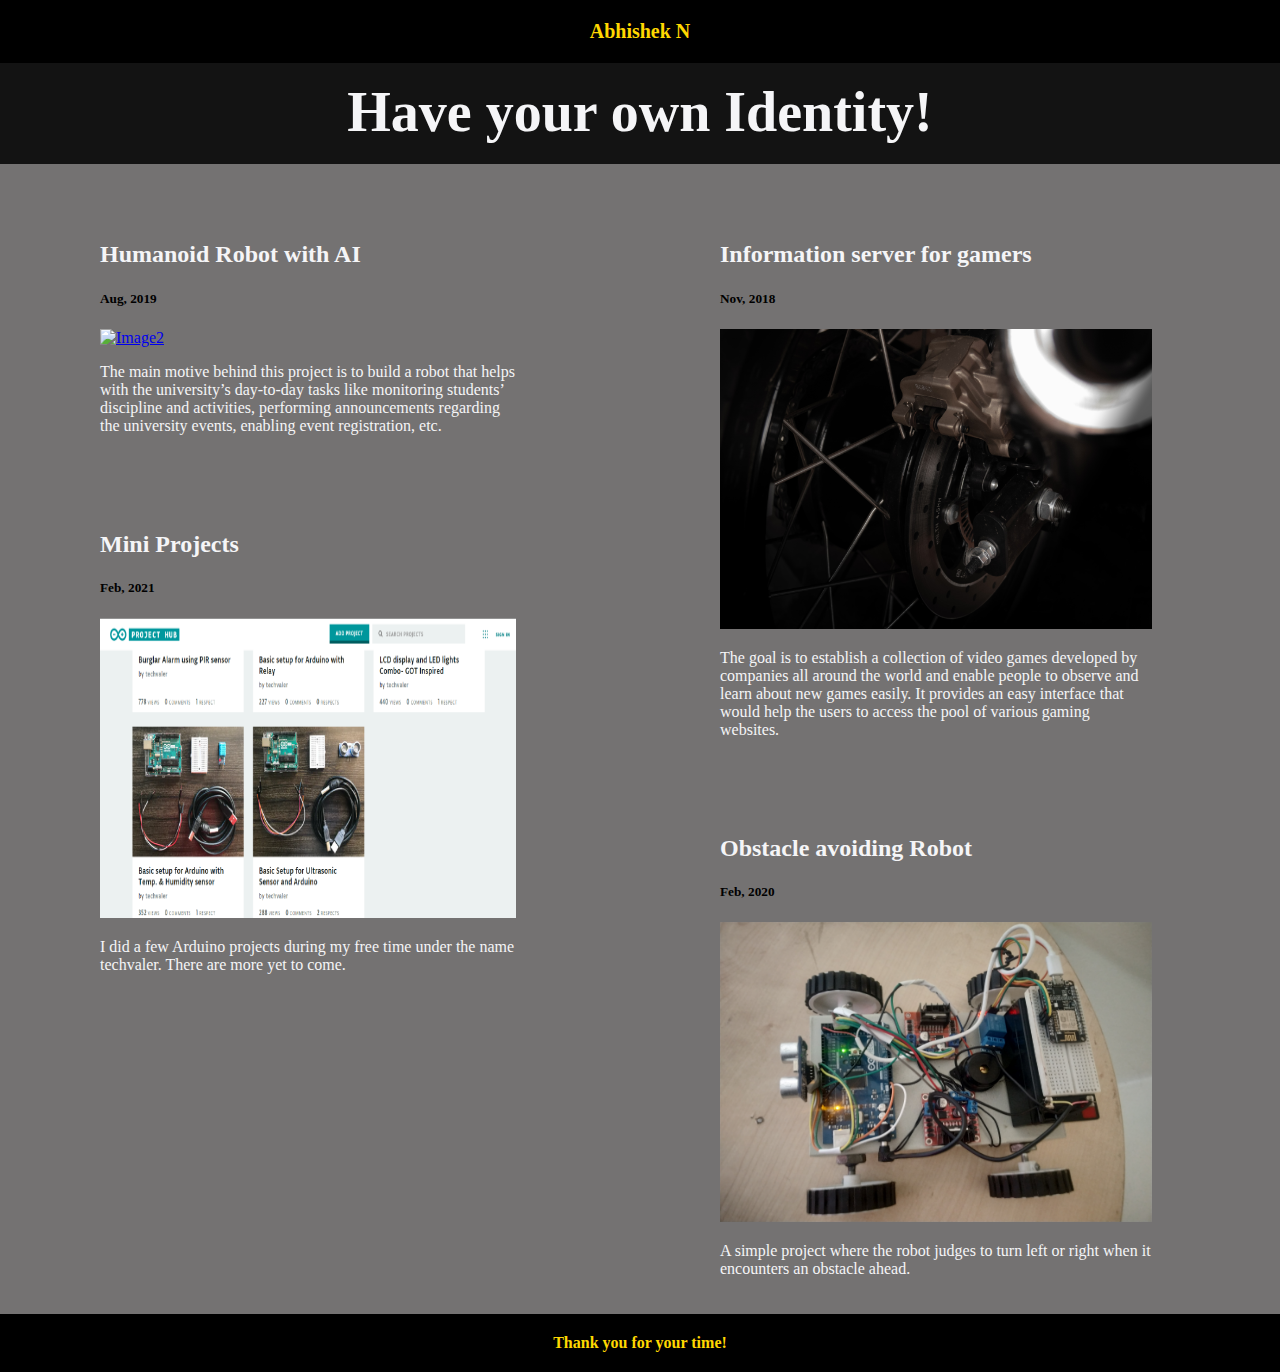
==== index.html @ 4e5d7ff3 "Update index.html" ====
<!DOCTYPE html>
<html lang="en" dir="ltr">

<head>
  <meta charset="utf-8" name="viewport" content="width=device-width, initial-scale=1.0">
  <title>Project place</title>

  <link rel="apple-touch-icon" sizes="180x180" href="favicon/apple-touch-icon.png">
  <link rel="icon" type="image/png" sizes="32x32" href="favicon/favicon-32x32.png">
  <link rel="icon" type="image/png" sizes="16x16" href="favicon/favicon-16x16.png">

  <link rel="stylesheet" href="css/styles.css">

  <script src="https://kit.fontawesome.com/8f02f80272.js" crossorigin="anonymous"></script>

</head>

<body>

  <div class="navcontainer">
    <ul id="nav">
      <li style="float: left;"><a href="#"><i class="fas fa-bars"></i></a></li>
      <li><a href="#">Abhishek N</a></li>
      <li style="float: right;"><a href="#"><i class="far fa-bell"></i></a></li>
    </ul>
  </div>

  <h1 class="heading">Have your own Identity!</h1>

  <div class="row">
    <div class="leftcolumn">
      <div class="card1">
        <h2 class="contrast">Humanoid Robot with AI</h2>
        <h5 class="contrast1">Aug, 2019</h5>
        <a href="humanoid.html"><img class="shortimg" src="Images/b29.png" alt="Image2"></a>
        <p class="pdime">The main motive behind this project is to build a robot that helps with the university’s day-to-day tasks like monitoring students’ discipline and activities, performing announcements regarding the university events, enabling event registration, etc.</p>
      </div>
    
      <div class="card2">
        <h2 class="contrast">Mini Projects</h2>
        <h5 class="contrast1">Feb, 2021</h5>
        <a href="https://create.arduino.cc/projecthub/techvaler/projects"><img class="shortimg" src="Images/b20.png" alt="Image2"></a>
        <p class="pdime">I did a few Arduino projects during my free time under the name techvaler. There are more yet to come.</p>
      </div>
    </div>

    <div class="rightcolumn">
      <div class="card1">
        <h2 class="contrast">Information server for gamers</h2>
        <h5 class="contrast1">Nov, 2018</h5>
        <a href=""><img class="shortimg" src="Images/b12.jpg" alt="Image2"></a>
        <p class="pdime">The goal is to establish a collection of video games developed by companies all around the world and enable people to observe and learn about new games easily. It provides an easy interface that would help the users to access the pool of various gaming websites.</p>
      </div>
    
      <div class="card2">
        <h2 class="contrast">Obstacle avoiding Robot</h2>
        <h5 class="contrast1">Feb, 2020</h5>
        <a href="obstacle.html"><img class="shortimg" src="Images/b21.jpg" alt="Image2"></a>
        <p class="pdime">A simple project where the robot judges to turn left or right when it encounters an obstacle ahead.</p>
      </div>
    </div>
  </div>

  <div class="footer">
    Thank you for your time!
  </div>

</body>

</html>
---- css/styles.css ----
* {
    box-sizing: border-box;
}

body {
    margin: 0px;
    background-color: rgb(116, 114, 114);
}

img {
    max-width: 100%;
    height: auto;
}

.navcontainer{
    top: 0;
    margin: 0;
    position: fixed;
    width: 100%;
}

.heading {
    margin-top: 60px;
    padding: 20px;
    display: block;
    background-color: #131313;
    text-align: center;
    font-weight: bold;
    font-size: 56px;
    color: #f5f5f7;
}

#nav {
    margin: 0;
    padding: 0;
    top: 0;
    display: block;
    text-align: center;
    list-style: none;
    width: 100%;
    background-color: black;
}

#nav li {
    display: inline-block;
    text-align: center;
}

#nav li a {
    display: block;
    padding: 20px 16px;
    text-decoration: none;
    font-size: 20px;
    font-weight: bold;
    text-align: center;
    color: gold;
}

/* End navigation bar styling. */

.row{
    content: '''';
    display: table;
    clear: both;
}

.leftcolumn {   
    float: left;
    width: 50%;
    padding-left: 80px;
  }

.contrast{
    color: #f5f5f7;
    font-weight: bold;
}

.pdime {
    width: 80%;
    color: #f5f5f7;
}

  /* Right column */
    .rightcolumn {
    float: left;
    width: 50%;
    padding-left: 60px;
  } 

  /* Fake image */
    .shortimg {
    height: 300px;
    width: 80%;
  }

  /* Add a card effect for articles */
    .card1{
    background-color:  rgb(116, 114, 114);
    padding: 20px;
  }

    .card2{
    background-color:  rgb(116, 114, 114);
    padding: 20px;
    margin-top: 20px;
  }

.footer {
    background-color: black;
    color: gold;
    text-align: center;
    padding: 20px;
    font-weight: bold;
}

@media screen and (max-width: 800px) {
    .tagline, .heading {
        font-size: 36px;
    }
}

/* Extra small devices (phones, 600px and down) */

@media screen and (max-width: 600px) {
    .column .content {
        font-size: 24px;
    }
    .column {
        width: 100%;
    }
}

/* Small devices (portrait tablets and large phones, 600px and up) */

@media screen and (min-width: 600px) {
    .column .content {
        font-size: 10px;
    }
}

/* Medium devices (landscape tablets, 768px and up) */

@media screen and (min-width: 768px) {
    .column .content {
        font-size: 15px;
    }
}

/* Large devices (laptops/desktops, 992px and up) */

@media screen and (min-width: 992px) {
    .column .content {
        font-size: 22px;
    }
}

/* Extra large devices (large laptops and desktops, 1200px and up) */

@media screen and (min-width: 1200px) {
    .column .content {
        font-size: 28px;
    }
}
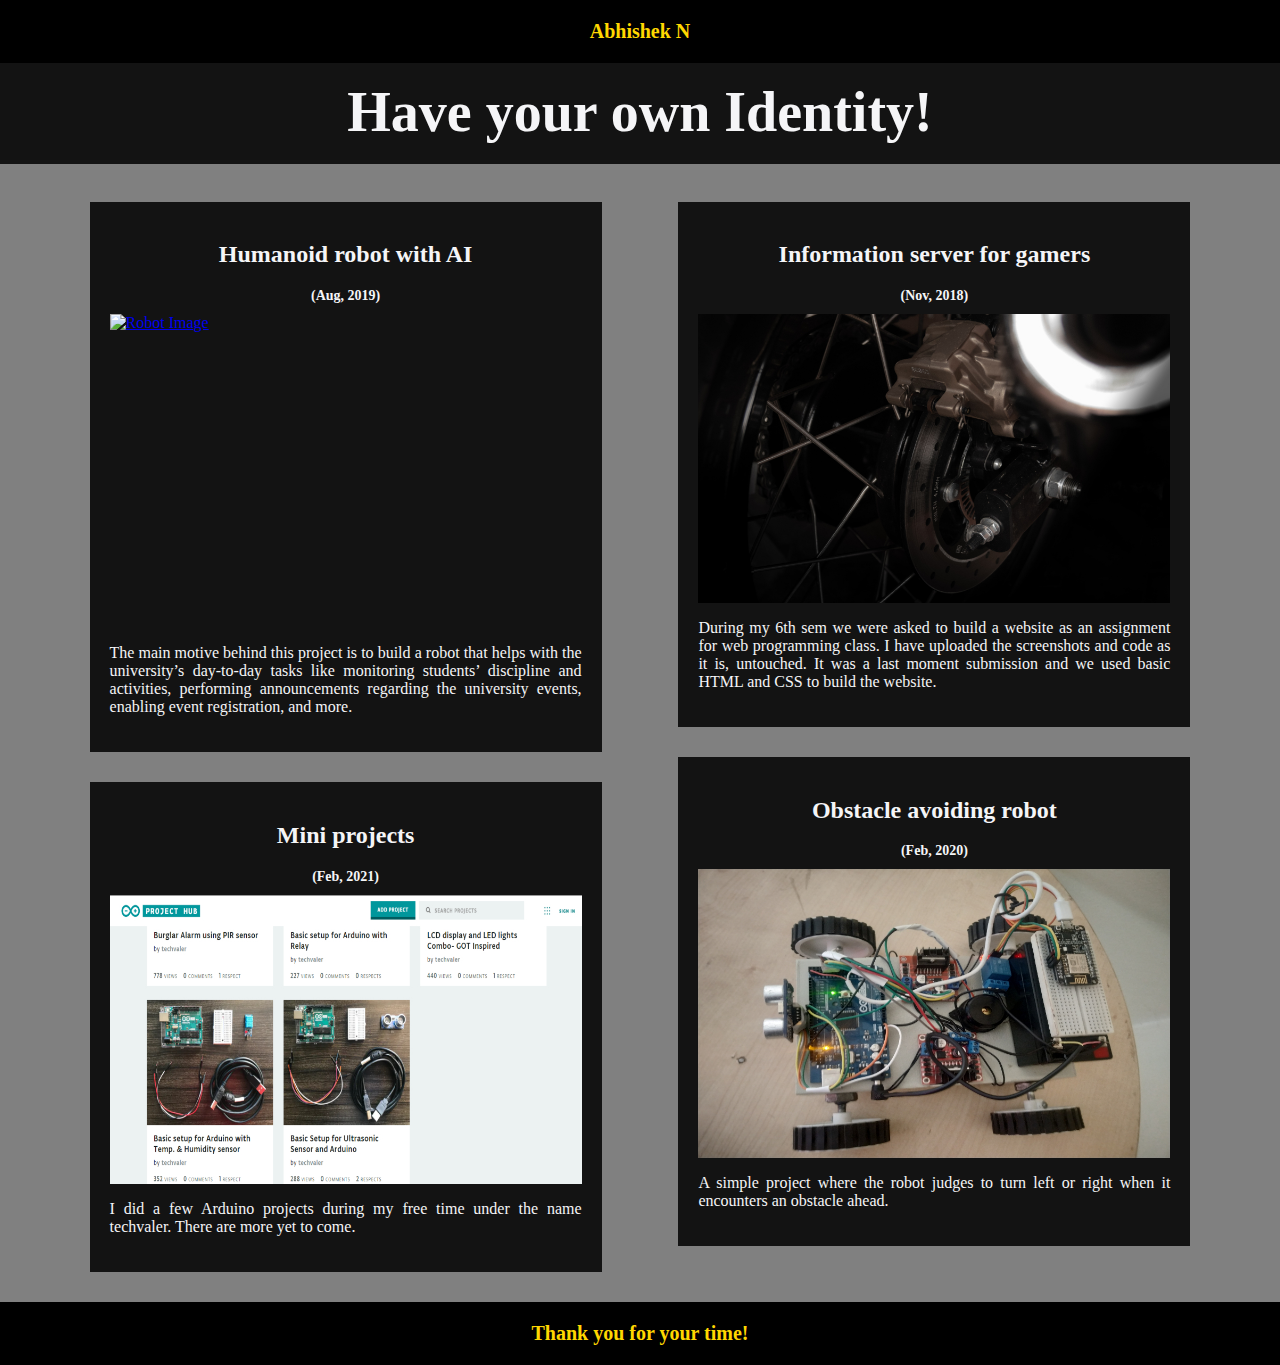
==== commit f06ed1e9: "Update index.html" ====
--- a/index.html
+++ b/index.html
@@ -30,16 +30,16 @@
   <div class="row">
     <div class="leftcolumn">
       <div class="card1">
-        <h2 class="contrast">Humanoid Robot with AI</h2>
-        <h5 class="contrast1">Aug, 2019</h5>
-        <a href="humanoid.html"><img class="shortimg" src="Images/b29.png" alt="Image2"></a>
-        <p class="pdime">The main motive behind this project is to build a robot that helps with the university’s day-to-day tasks like monitoring students’ discipline and activities, performing announcements regarding the university events, enabling event registration, etc.</p>
+        <h2 class="contrast">Humanoid robot with AI</h2>
+        <h1 class="contrast1">(Aug, 2019)</h1>
+        <a href="humanoid.html"><img src="Images/b29.png" alt="Robot Image" width="600" height="400"></a>
+        <p class="pdime">The main motive behind this project is to build a robot that helps with the university’s day-to-day tasks like monitoring students’ discipline and activities, performing announcements regarding the university events, enabling event registration, and more.</p>
       </div>
     
       <div class="card2">
-        <h2 class="contrast">Mini Projects</h2>
-        <h5 class="contrast1">Feb, 2021</h5>
-        <a href="https://create.arduino.cc/projecthub/techvaler/projects"><img class="shortimg" src="Images/b20.png" alt="Image2"></a>
+        <h2 class="contrast">Mini projects</h2>
+        <h1 class="contrast1">(Feb, 2021)</h1>
+        <a href="https://create.arduino.cc/projecthub/techvaler/projects"><img src="Images/b20.jpg" alt="Project Hub" width="600" height="400"></a>
         <p class="pdime">I did a few Arduino projects during my free time under the name techvaler. There are more yet to come.</p>
       </div>
     </div>
@@ -47,15 +47,15 @@
     <div class="rightcolumn">
       <div class="card1">
         <h2 class="contrast">Information server for gamers</h2>
-        <h5 class="contrast1">Nov, 2018</h5>
-        <a href=""><img class="shortimg" src="Images/b12.jpg" alt="Image2"></a>
-        <p class="pdime">The goal is to establish a collection of video games developed by companies all around the world and enable people to observe and learn about new games easily. It provides an easy interface that would help the users to access the pool of various gaming websites.</p>
+        <h1 class="contrast1">(Nov, 2018)</h1>
+        <a href="webpage.html"><img src="Images/b12.jpg" alt="Website Image"></a>
+        <p class="pdime">During my 6th sem we were asked to build a website as an assignment for web programming class. I have uploaded the screenshots and code as it is, untouched. It was a last moment submission and we used basic HTML and CSS to build the website.</p>
       </div>
     
       <div class="card2">
-        <h2 class="contrast">Obstacle avoiding Robot</h2>
-        <h5 class="contrast1">Feb, 2020</h5>
-        <a href="obstacle.html"><img class="shortimg" src="Images/b21.jpg" alt="Image2"></a>
+        <h2 class="contrast">Obstacle avoiding robot</h2>
+        <h1 class="contrast1">(Feb, 2020)</h1>
+        <a href="obstacle.html"><img src="Images/b21.jpg" alt="Robot Image"></a>
         <p class="pdime">A simple project where the robot judges to turn left or right when it encounters an obstacle ahead.</p>
       </div>
     </div>
--- a/css/styles.css
+++ b/css/styles.css
@@ -4,13 +4,16 @@
 
 body {
     margin: 0px;
-    background-color: rgb(116, 114, 114);
+    background-color: grey;
 }
 
 img {
-    max-width: 100%;
+    display: block;
+    margin-left: auto;
+    margin-right: auto;
+    width: 100%;
     height: auto;
-}
+  }
 
 .navcontainer{
     top: 0;
@@ -67,42 +70,46 @@
 .leftcolumn {   
     float: left;
     width: 50%;
-    padding-left: 80px;
+    padding-left: 7%;
+    padding-right: 3%;
   }
 
+.rightcolumn {
+    float: left;
+    width: 50%;
+    padding-right: 7%;
+    padding-left: 3%;
+  } 
+    
 .contrast{
     color: #f5f5f7;
     font-weight: bold;
+    font-size: 24px;
+    text-align: center;
+}
+
+.contrast1{
+    color: #f5f5f7;
+    font-size: 14px;
+    text-align: center;
 }
 
 .pdime {
-    width: 80%;
+    text-align: justify;
     color: #f5f5f7;
+    vertical-align: middle;
 }
 
-  /* Right column */
-    .rightcolumn {
-    float: left;
-    width: 50%;
-    padding-left: 60px;
-  } 
-
-  /* Fake image */
-    .shortimg {
-    height: 300px;
-    width: 80%;
-  }
-
-  /* Add a card effect for articles */
-    .card1{
-    background-color:  rgb(116, 114, 114);
+.card1{
+    background-color: #131313;
     padding: 20px;
   }
 
-    .card2{
-    background-color:  rgb(116, 114, 114);
+.card2{
+    background-color: #131313;
     padding: 20px;
-    margin-top: 20px;
+    margin-top: 30px;
+    margin-bottom: 30px;
   }
 
 .footer {
@@ -111,53 +118,35 @@
     text-align: center;
     padding: 20px;
     font-weight: bold;
+    font-size: 20px;
 }
 
 @media screen and (max-width: 800px) {
-    .tagline, .heading {
+    .heading {
         font-size: 36px;
+    }
+    .rightcolumn, .leftcolumn{
+    width: 100%;
+    padding-left: 5%;
+    padding-right: 5%;
+    }
+    .contrast{
+        font-size: 18px;
     }
 }
 
-/* Extra small devices (phones, 600px and down) */
-
-@media screen and (max-width: 600px) {
-    .column .content {
-        font-size: 24px;
+@media screen and (max-width: 500px) {
+    .heading {
+        font-size: 30px;
     }
-    .column {
-        width: 100%;
+    .rightcolumn, .leftcolumn{
+    width: 100%;
+    padding: 0%;
     }
 }
 
-/* Small devices (portrait tablets and large phones, 600px and up) */
-
-@media screen and (min-width: 600px) {
-    .column .content {
-        font-size: 10px;
-    }
-}
-
-/* Medium devices (landscape tablets, 768px and up) */
-
-@media screen and (min-width: 768px) {
-    .column .content {
-        font-size: 15px;
-    }
-}
-
-/* Large devices (laptops/desktops, 992px and up) */
-
-@media screen and (min-width: 992px) {
-    .column .content {
-        font-size: 22px;
-    }
-}
-
-/* Extra large devices (large laptops and desktops, 1200px and up) */
-
-@media screen and (min-width: 1200px) {
-    .column .content {
-        font-size: 28px;
+@media screen and (max-width: 992px) {
+    .contrast{
+        font-size: 20px;
     }
 }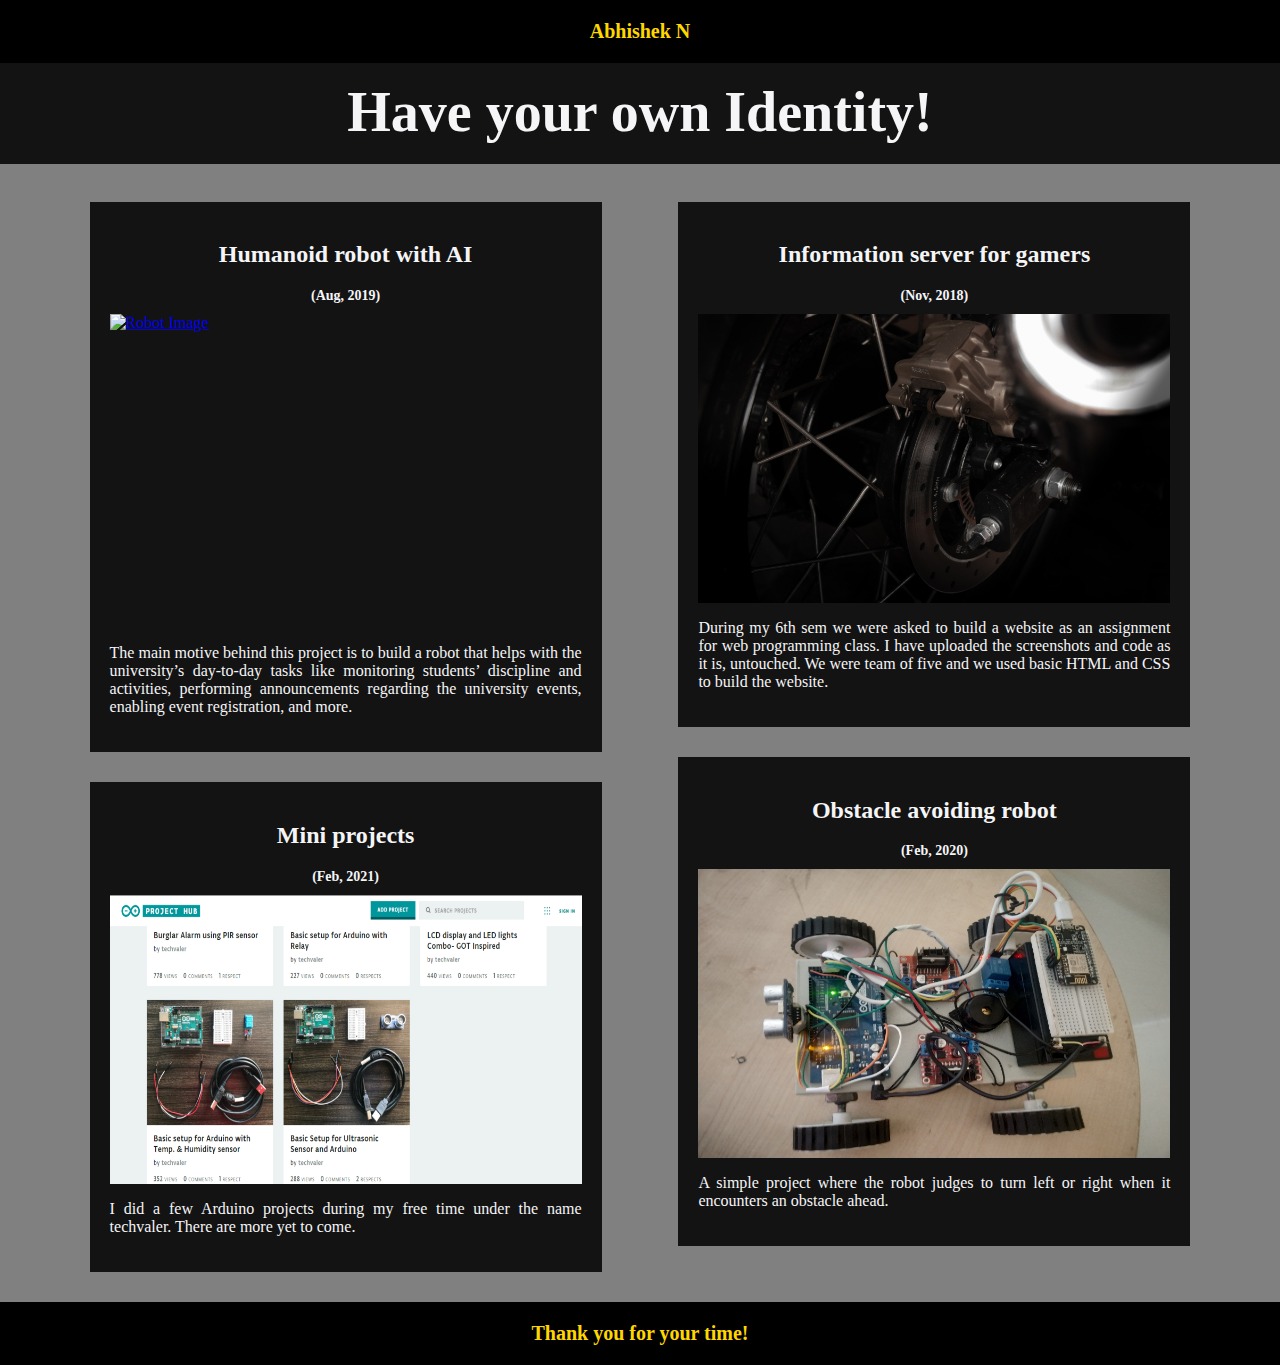
==== commit f9ce426e: "Update index.html" ====
--- a/index.html
+++ b/index.html
@@ -49,7 +49,7 @@
         <h2 class="contrast">Information server for gamers</h2>
         <h1 class="contrast1">(Nov, 2018)</h1>
         <a href="webpage.html"><img src="Images/b12.jpg" alt="Website Image"></a>
-        <p class="pdime">During my 6th sem we were asked to build a website as an assignment for web programming class. I have uploaded the screenshots and code as it is, untouched. It was a last moment submission and we used basic HTML and CSS to build the website.</p>
+        <p class="pdime">During my 6th sem we were asked to build a website as an assignment for web programming class. I have uploaded the screenshots and code as it is, untouched. We were team of five and we used basic HTML and CSS to build the website. </p>
       </div>
     
       <div class="card2">
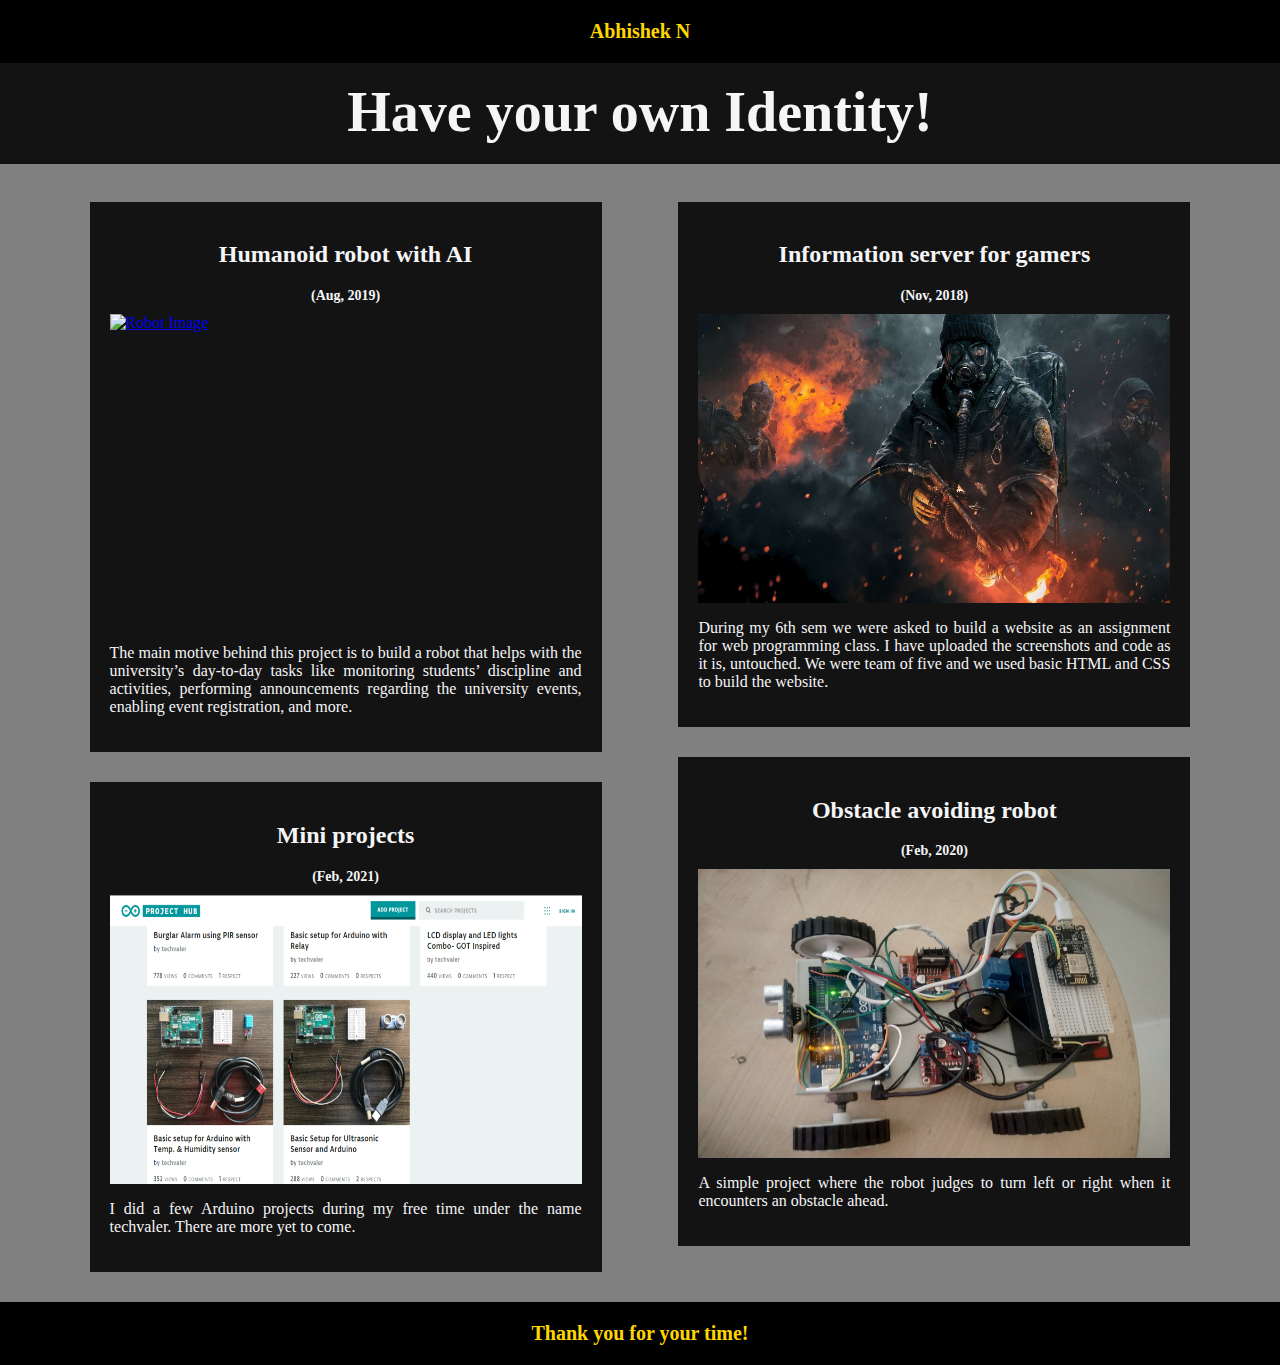
==== commit 19160439: "Update index.html" ====
--- a/index.html
+++ b/index.html
@@ -17,12 +17,42 @@
 
 <body>
 
+  <!--For 'Side Nav'
+
+  <div class="offcanvas offcanvas-start" id="mySidenav">
+    <div class="offcanvas-header">
+      <div class="spinner-grow text-info"></div>
+      <button type="button" class="btn-close text-reset" data-bs-dismiss="offcanvas"></button>
+    </div>
+    <hr>
+    <div class="offcanvas-body">
+      <a href="#"><img src="images/myPhoto.png" alt="Developer_Image" class="mx-auto d-block img-fluid" width="240px"
+          height="240px" style="padding: 0px 0px 16px 0px"></a>
+      <div class=" d-grid gap-3">
+        <button class="btn btn-secondary btn-block" type="button">Resume</button>
+        <button class="btn btn-secondary btn-block" type="button">About</button>
+        <button class="btn btn-secondary btn-block" type="button">Contact</button>
+      </div>
+    </div>
+  </div>
+
+  -->
+
   <div class="navcontainer">
     <ul id="nav">
-      <li style="float: left;"><a href="#"><i class="fas fa-bars"></i></a></li>
+      <li style="float: left;"><button id="bar" onclick="openNav()"><i class="fas fa-bars"></i></button>
+      </li>
       <li><a href="#">Abhishek N</a></li>
       <li style="float: right;"><a href="#"><i class="far fa-bell"></i></a></li>
     </ul>
+  </div>
+
+  <div id="mySidenav" class="sidenav">
+    <a href="javascript:void(0)" class="closebtn" onclick="closeNav()">&times;</a>
+    <a href="#"><img src="images/myPhoto.png" alt="Developer_Image" id="image"></a>
+      <a href="resume.html" id="cen">Resume</a>
+      <a href="#" id="cen">Contact</a>
+    
   </div>
 
   <h1 class="heading">Have your own Identity!</h1>
@@ -33,14 +63,18 @@
         <h2 class="contrast">Humanoid robot with AI</h2>
         <h1 class="contrast1">(Aug, 2019)</h1>
         <a href="humanoid.html"><img src="Images/b29.png" alt="Robot Image" width="600" height="400"></a>
-        <p class="pdime">The main motive behind this project is to build a robot that helps with the university’s day-to-day tasks like monitoring students’ discipline and activities, performing announcements regarding the university events, enabling event registration, and more.</p>
+        <p class="pdime">The main motive behind this project is to build a robot that helps with the university’s
+          day-to-day tasks like monitoring students’ discipline and activities, performing announcements regarding the
+          university events, enabling event registration, and more.</p>
       </div>
-    
+
       <div class="card2">
         <h2 class="contrast">Mini projects</h2>
         <h1 class="contrast1">(Feb, 2021)</h1>
-        <a href="https://create.arduino.cc/projecthub/techvaler/projects"><img src="Images/b20.jpg" alt="Project Hub" width="600" height="400"></a>
-        <p class="pdime">I did a few Arduino projects during my free time under the name techvaler. There are more yet to come.</p>
+        <a href="https://create.arduino.cc/projecthub/techvaler/projects"><img src="Images/b20.jpg" alt="Project Hub"
+            width="600" height="400"></a>
+        <p class="pdime">I did a few Arduino projects during my free time under the name techvaler. There are more yet
+          to come.</p>
       </div>
     </div>
 
@@ -48,15 +82,19 @@
       <div class="card1">
         <h2 class="contrast">Information server for gamers</h2>
         <h1 class="contrast1">(Nov, 2018)</h1>
-        <a href="webpage.html"><img src="Images/b12.jpg" alt="Website Image"></a>
-        <p class="pdime">During my 6th sem we were asked to build a website as an assignment for web programming class. I have uploaded the screenshots and code as it is, untouched. We were team of five and we used basic HTML and CSS to build the website. </p>
+        <a href="https://abhishekn0005.github.io/gamerswebsite/index.html" target="_blank"><img
+            src="Images/maskedmen.jpg" alt="Website Image"></a>
+        <p class="pdime">During my 6th sem we were asked to build a website as an assignment for web programming class.
+          I have uploaded the screenshots and code as it is, untouched. We were team of five and we used basic HTML and
+          CSS to build the website. </p>
       </div>
-    
+
       <div class="card2">
         <h2 class="contrast">Obstacle avoiding robot</h2>
         <h1 class="contrast1">(Feb, 2020)</h1>
         <a href="obstacle.html"><img src="Images/b21.jpg" alt="Robot Image"></a>
-        <p class="pdime">A simple project where the robot judges to turn left or right when it encounters an obstacle ahead.</p>
+        <p class="pdime">A simple project where the robot judges to turn left or right when it encounters an obstacle
+          ahead.</p>
       </div>
     </div>
   </div>
@@ -65,6 +103,25 @@
     Thank you for your time!
   </div>
 
+  <script>
+    function openNav() {
+      //if (count === 0) {
+      //openLoading();
+      //    count++;
+      //} else {
+      document.getElementById("mySidenav").style.width = "350px";
+      //document.getElementById("bar").style.display = "none";
+      //document.getElementById("forinfo").style.display = "none";
+      //}*/
+    }
+
+    function closeNav() {
+      document.getElementById("mySidenav").style.width = "0";
+      //document.getElementById("bar").style.display = "block";
+      //document.getElementById("forinfo").style.display = "block";
+    }
+  </script>
+
 </body>
 
 </html>--- a/css/styles.css
+++ b/css/styles.css
@@ -15,6 +15,12 @@
     height: auto;
   }
 
+ #image{
+     width: 240px;
+     height: 240px;
+     text-align: center;
+ } 
+
 .navcontainer{
     top: 0;
     margin: 0;
@@ -57,6 +63,64 @@
     font-weight: bold;
     text-align: center;
     color: gold;
+}
+
+/* for side nav */
+
+.sidenav {
+    height: 100%;
+    width: 0;
+    position: fixed;
+    z-index: 1;
+    top: 0;
+    left: 0;
+    background-color: #111;
+    overflow-x: hidden;
+    transition: 0.5s;
+    padding-top: 60px;
+  }
+  
+  .sidenav a {
+    padding: 8px 0px 8px 16px;
+    text-decoration: none;
+    font-size: 25px;
+    color: #818181;
+    display: block;
+    transition: 0.3s;
+  }
+  
+  .sidenav a:hover {
+    color: #f1f1f1;
+  }
+  
+  .sidenav .closebtn {
+    position: absolute;
+    top: 0;
+    right: 25px;
+    font-size: 36px;
+    margin-left: 50px;
+  }
+
+  #main {
+    transition: margin-left .5s;
+  }
+  
+  @media screen and (max-height: 450px) {
+    .sidenav {padding-top: 15px;}
+    .sidenav a {font-size: 18px;}
+  }
+
+#bar{
+    display: inline-block;
+    display: block;
+    padding: 20px 16px;
+    text-decoration: none;
+    font-size: 20px;
+    font-weight: bold;
+    text-align: center;
+    color: gold;
+    border: none;
+    background-color: transparent;
 }
 
 /* End navigation bar styling. */
@@ -121,6 +185,19 @@
     font-size: 20px;
 }
 
+#cen{
+    text-align: center;
+    margin: 5%;
+    width: 90%;
+    padding: 16px;
+    margin-top: 12px; 
+    font-size: 18px;
+    font-family: Verdana, Geneva, Tahoma, sans-serif;
+    background-color: rgb(122, 119, 119);
+    color: black;
+    border-radius: 10px;
+}
+
 @media screen and (max-width: 800px) {
     .heading {
         font-size: 36px;
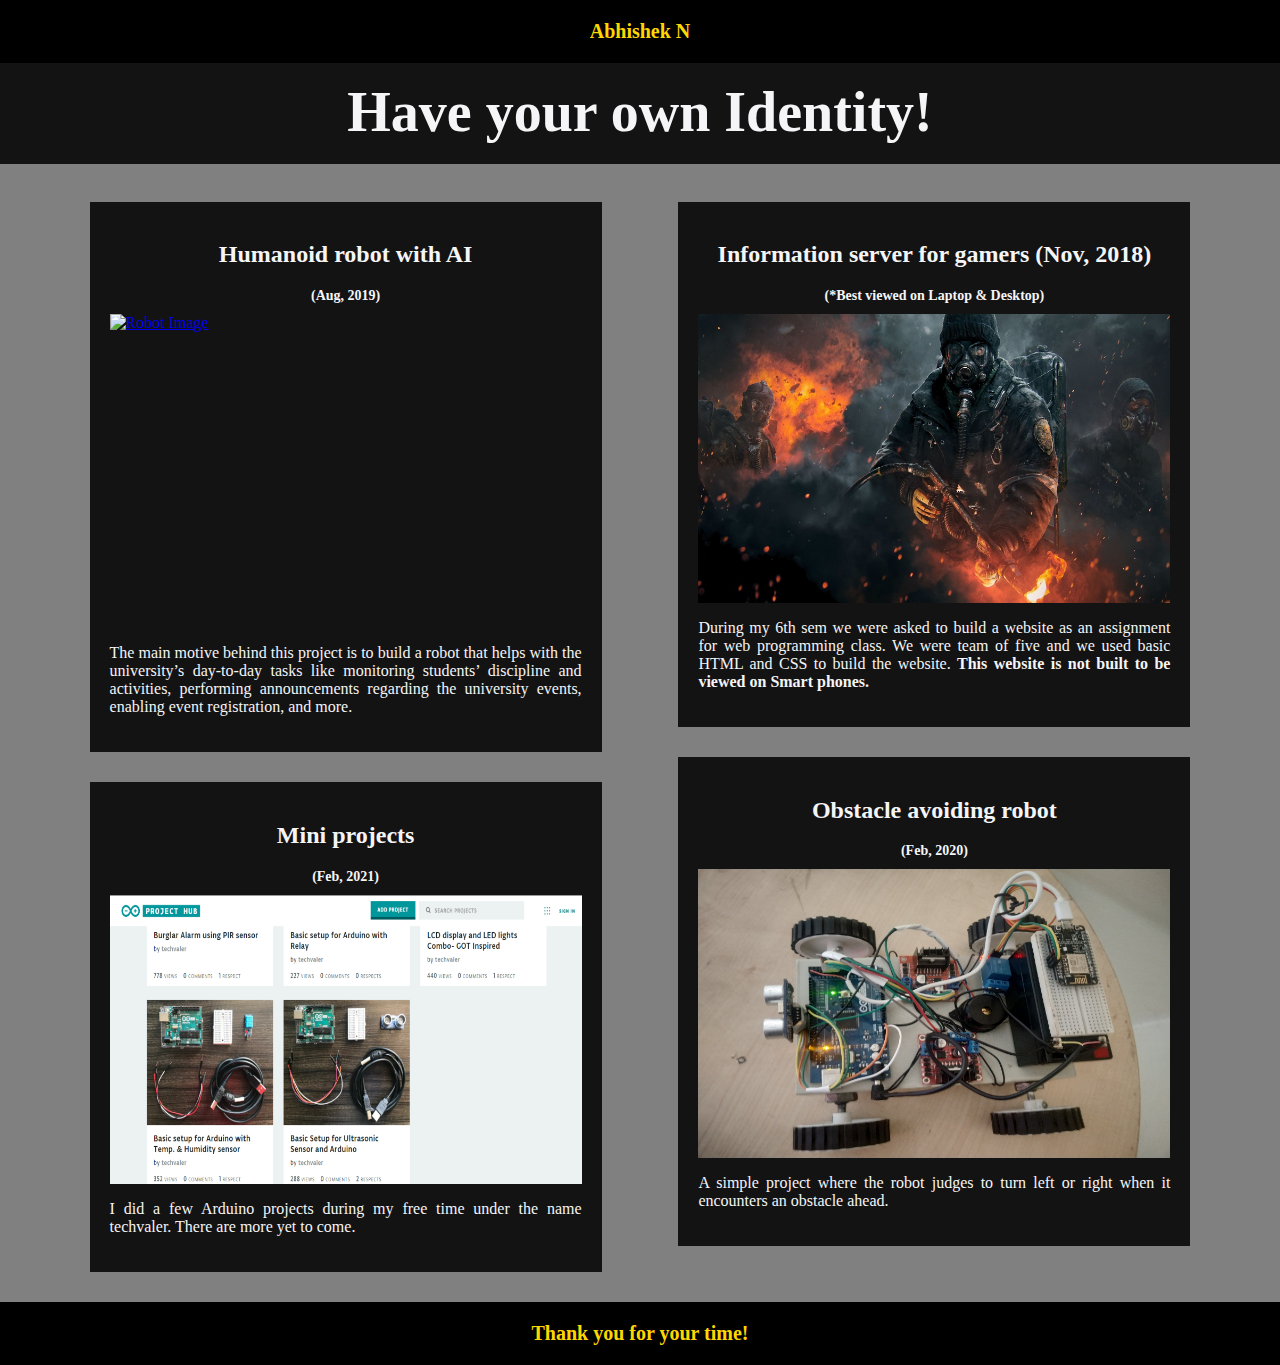
==== commit 204f6470: "Update index.html" ====
--- a/index.html
+++ b/index.html
@@ -49,10 +49,14 @@
 
   <div id="mySidenav" class="sidenav">
     <a href="javascript:void(0)" class="closebtn" onclick="closeNav()">&times;</a>
-    <a href="#"><img src="images/myPhoto.png" alt="Developer_Image" id="image"></a>
-      <a href="resume.html" id="cen">Resume</a>
-      <a href="#" id="cen">Contact</a>
-    
+    <a href="#"><img src="Images/myPhoto.png" alt="Developer_Image" id="image"></a>
+    <a href="#" id="cen">Contact Details:</a>
+    <div id="details">
+      <p><strong>Name: </strong>Abhishek N</p>
+      <p><strong>Mail ID: </strong>abhishekngowda1998@gmail.com</p>
+      <p><strong>Contact No: </strong>+91 9620892646</p>
+    </div>
+    <a href="resume.html" id="cen">Resume :)</a>
   </div>
 
   <h1 class="heading">Have your own Identity!</h1>
@@ -80,13 +84,13 @@
 
     <div class="rightcolumn">
       <div class="card1">
-        <h2 class="contrast">Information server for gamers</h2>
-        <h1 class="contrast1">(Nov, 2018)</h1>
+        <h2 class="contrast">Information server for gamers (Nov, 2018)</h2>
+        <h1 class="contrast1">(*Best viewed on Laptop & Desktop)</h1>
         <a href="https://abhishekn0005.github.io/gamerswebsite/index.html" target="_blank"><img
             src="Images/maskedmen.jpg" alt="Website Image"></a>
         <p class="pdime">During my 6th sem we were asked to build a website as an assignment for web programming class.
-          I have uploaded the screenshots and code as it is, untouched. We were team of five and we used basic HTML and
-          CSS to build the website. </p>
+          We were team of five and we used basic HTML and
+          CSS to build the website. <strong>This website is not built to be viewed on Smart phones.</strong></p>
       </div>
 
       <div class="card2">
--- a/css/styles.css
+++ b/css/styles.css
@@ -198,6 +198,12 @@
     border-radius: 10px;
 }
 
+#details{
+    color: white;
+    font-size: 16px;
+    margin: 5%;
+}
+
 @media screen and (max-width: 800px) {
     .heading {
         font-size: 36px;
